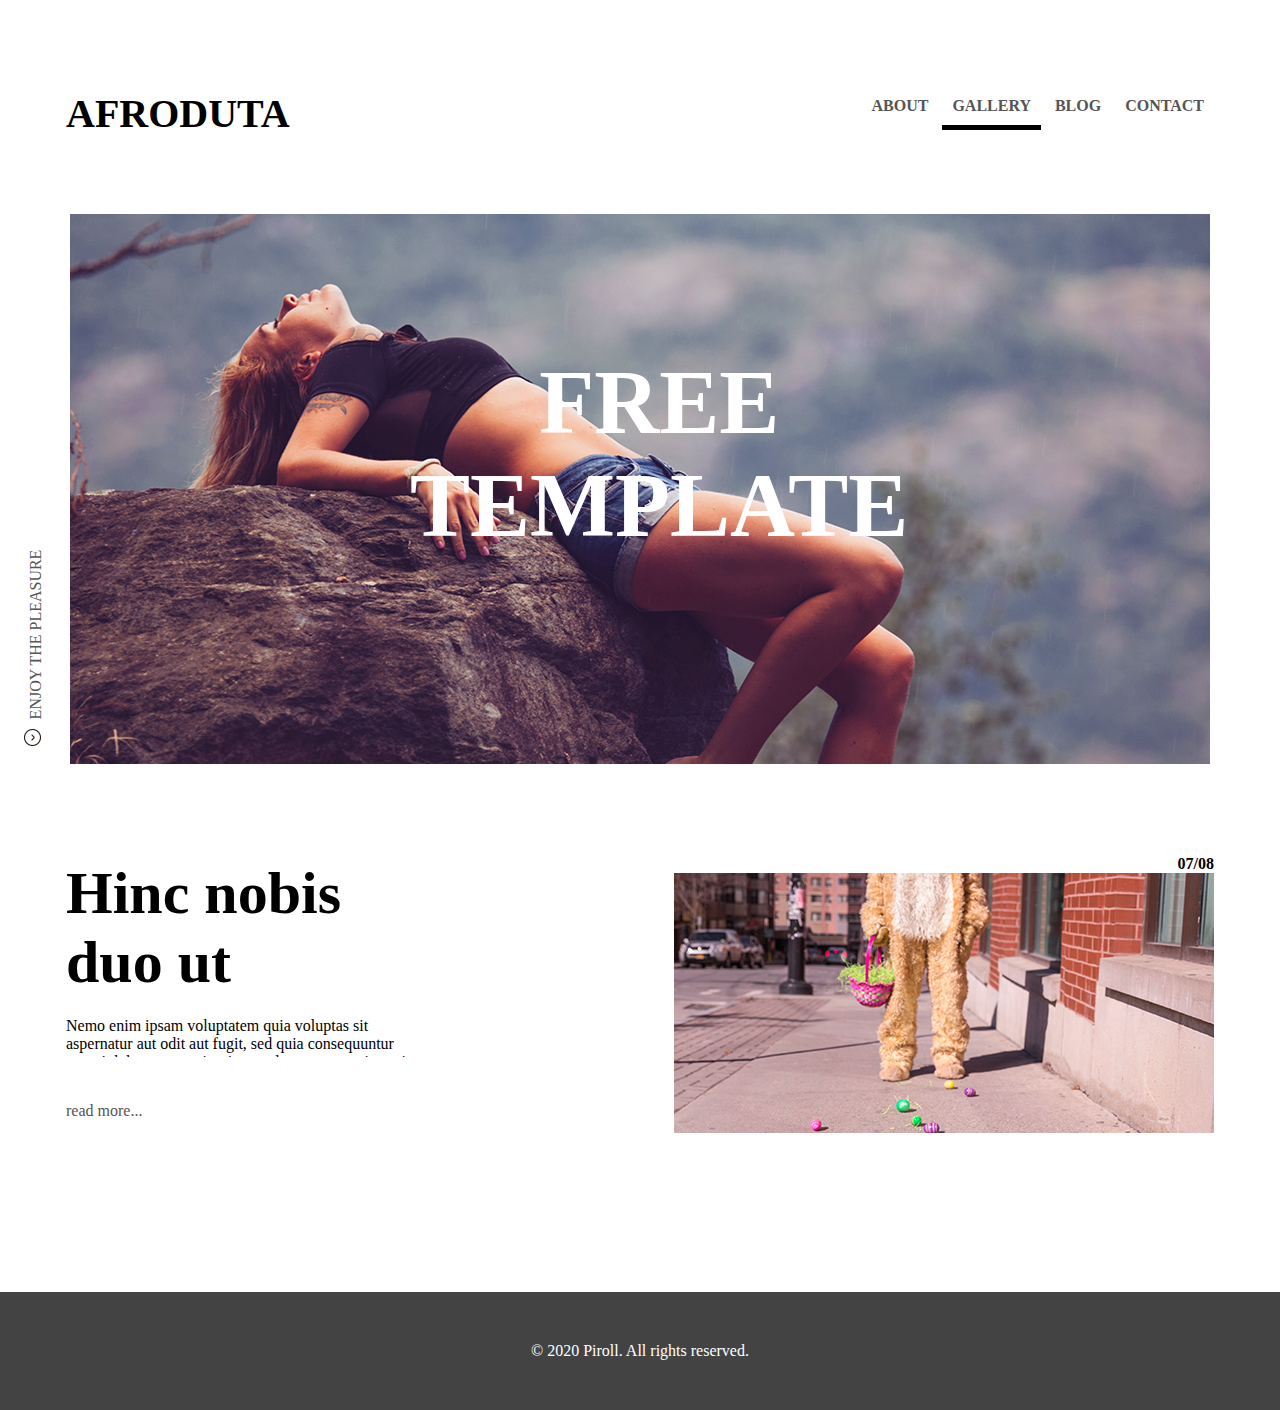
==== index.html @ ee19761c "dfdfdgfg" ====
<!DOCTYPE html>
<html lang="en">

<head>
    <meta charset="UTF-8">
    <title>김민성짱</title>
    <link href="css/style.css" rel="stylesheet" type="text/css">
</head>

<body>

    <header>
        <div>
            <h2>AFRODUTA</h2>
        </div>
        <nav>
            <ul>
                <li>
                    <a href="#">ABOUT</a>
                </li>
                <li>
                    <a href="#">GALLERY</a>
                </li>
                <li>
                    <a href="#">BLOG</a>
                </li>
                <li>
                    <a href="#">CONTACT</a>
                </li>
            </ul>
        </nav>
    </header>

    <main>
        <div class="spot">
            
            <figure>
                <p><img src="img/main.png"></p>
                <figcaption>
                       <strong>FREE<br>
                        TEMPLATE</strong>
                </figcaption>
                <aside><a><img src="img/icon.jpg">ENJOY THE PLEASURE</a></aside>
            </figure>
            

        </div>
        <div class="spot2">
           <article>
            <h1>Hinc nobis
                duo ut</h1>
            <p>Nemo enim ipsam voluptatem quia voluptas sit aspernatur aut odit aut fugit, sed quia consequuntur magni dolores eos qui ratione voluptatem sequi nesciunt. Neque porro quisquam est, qui dolorem ipsum quia dolor sit amet, consectetur, adipisci velit, sed quia non numquam eius modi tempora incidunt ut labore et dolore magnam aliquam quaerat voluptatem.</p>
            <a href="#">read more...</a>
            </article>
            <figure>
                <figcaption><strong>07/08</strong></figcaption>
                <img src="img/main2.png">
            </figure>
        </div>



    </main>
    
    

    <footer>
        <div class="foot">
            <a>© 2020 Piroll. All rights reserved.
            </a>
        </div>



    </footer>





</body></html>
---- css/style.css ----
@import url('common.css');

header {
    width: 1148px;
    margin: 90px auto 77px auto;
    display: flex;
    justify-content: space-between;
    align-items: center;
}

header div {}

header div h2 {
    font-size: 40px;
}

header nav {}

header nav ul {}

header nav ul li {
    display: inline-block;
    vertical-align: top;
}

header nav ul li a {
    margin: 0 10px;
    font-size: 16px;
    font-weight: bold;
}

header nav ul li:nth-of-type(2) {
    border-bottom: 5px solid #000;
    padding-bottom: 10px;
}

.spot {
    text-align: center;
}

.spot figure {
    width: 1148px;
    margin: 0 auto 71px auto;
    position: relative;
}

.spot figure p {
    width: 100%;
    height: 100%;
}

.spot figure figcaption {
    text-align: center;
    color: white;
    position: absolute;
    top: calc(50% - 140px);
    left: calc(50% - 230px);
    font-size: 90px;
}


.spot2 {
    width: 1148px;
    height: 358px;
    margin: 0 auto 95px auto;
}

.spot2 article {
    float: left;
    width: 367px;
    margin-top: 20px;
}

.spot2 article h1 {
    font-size: 60px;
}

.spot2 article p {
    overflow: hidden;
    height: 40px;
    margin-top: 20px;
    margin-bottom:45px;
}

.spot2 article a {}

.spot2 figure {
    float: right;
    margin-right: 0;
}

.spot2 figure figcaption {
    text-align: right;
}

.spot2 figure figcaption strong {}

.spot2 figure img {
    width: 540px;
    height: 260px;
}

.foot {
    width: 100%;
    background: #434343;
    padding: 50px 0;
    text-align: center;
}

.foot a {
    color: white;
}

.spot figure aside {
    width: 230px;
    position: absolute;
    transform: rotate(-90deg) translateY(-100%);
    left: 0;
    bottom: 0;
    transform-origin: left bottom;
}

aside a {}

aside a img {
    margin:0 10px;
    
}
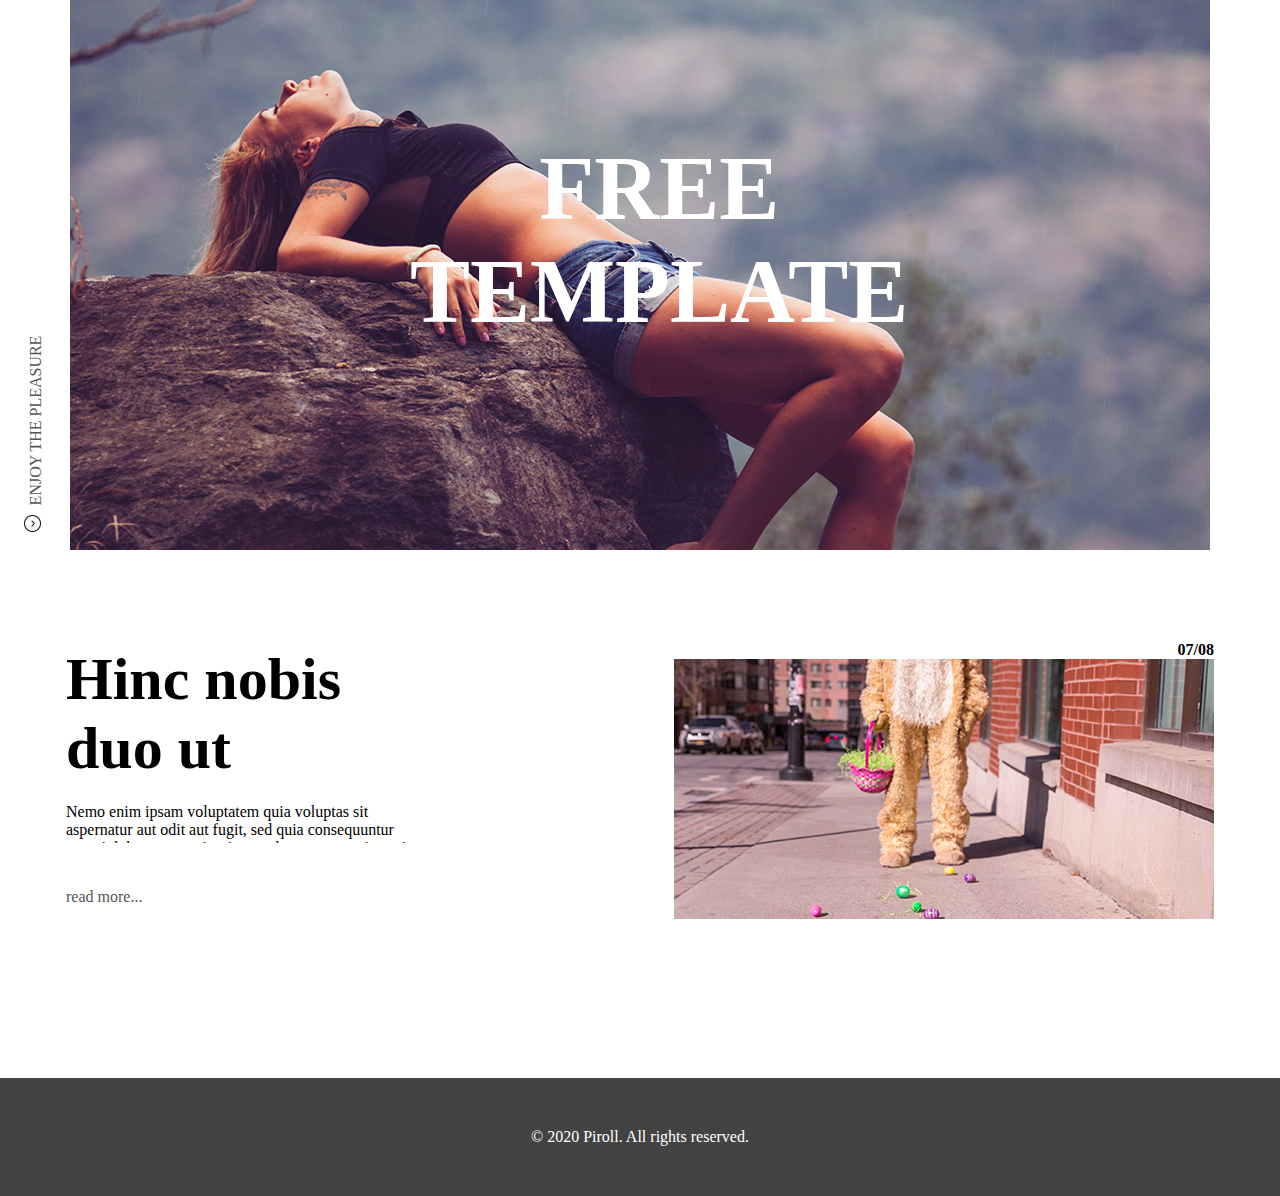
==== commit 96c9fb40: "sisi" ====
--- a/index.html
+++ b/index.html
@@ -9,27 +9,7 @@
 
 <body>
 
-    <header>
-        <div>
-            <h2>AFRODUTA</h2>
-        </div>
-        <nav>
-            <ul>
-                <li>
-                    <a href="#">ABOUT</a>
-                </li>
-                <li>
-                    <a href="#">GALLERY</a>
-                </li>
-                <li>
-                    <a href="#">BLOG</a>
-                </li>
-                <li>
-                    <a href="#">CONTACT</a>
-                </li>
-            </ul>
-        </nav>
-    </header>
+    
 
     <main>
         <div class="spot">
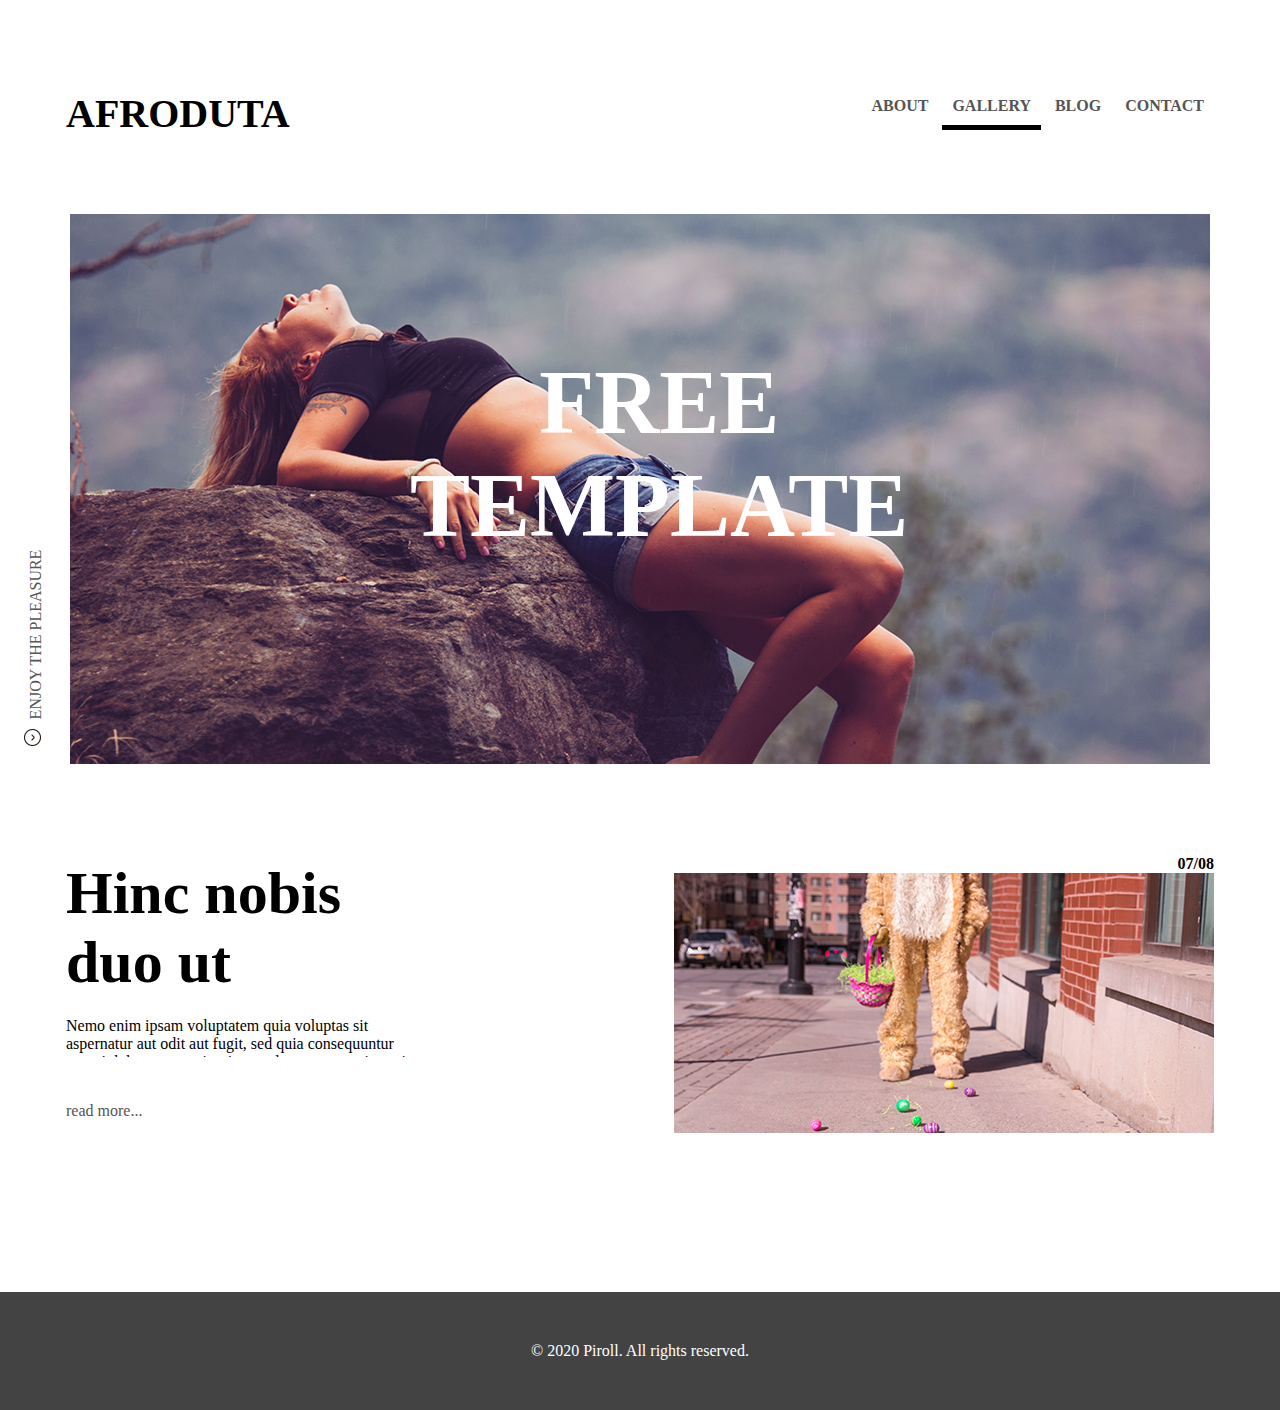
==== commit 51c0a6a4: "Revert "sisi"" ====
--- a/index.html
+++ b/index.html
@@ -9,7 +9,27 @@
 
 <body>
 
-    
+    <header>
+        <div>
+            <h2>AFRODUTA</h2>
+        </div>
+        <nav>
+            <ul>
+                <li>
+                    <a href="#">ABOUT</a>
+                </li>
+                <li>
+                    <a href="#">GALLERY</a>
+                </li>
+                <li>
+                    <a href="#">BLOG</a>
+                </li>
+                <li>
+                    <a href="#">CONTACT</a>
+                </li>
+            </ul>
+        </nav>
+    </header>
 
     <main>
         <div class="spot">
